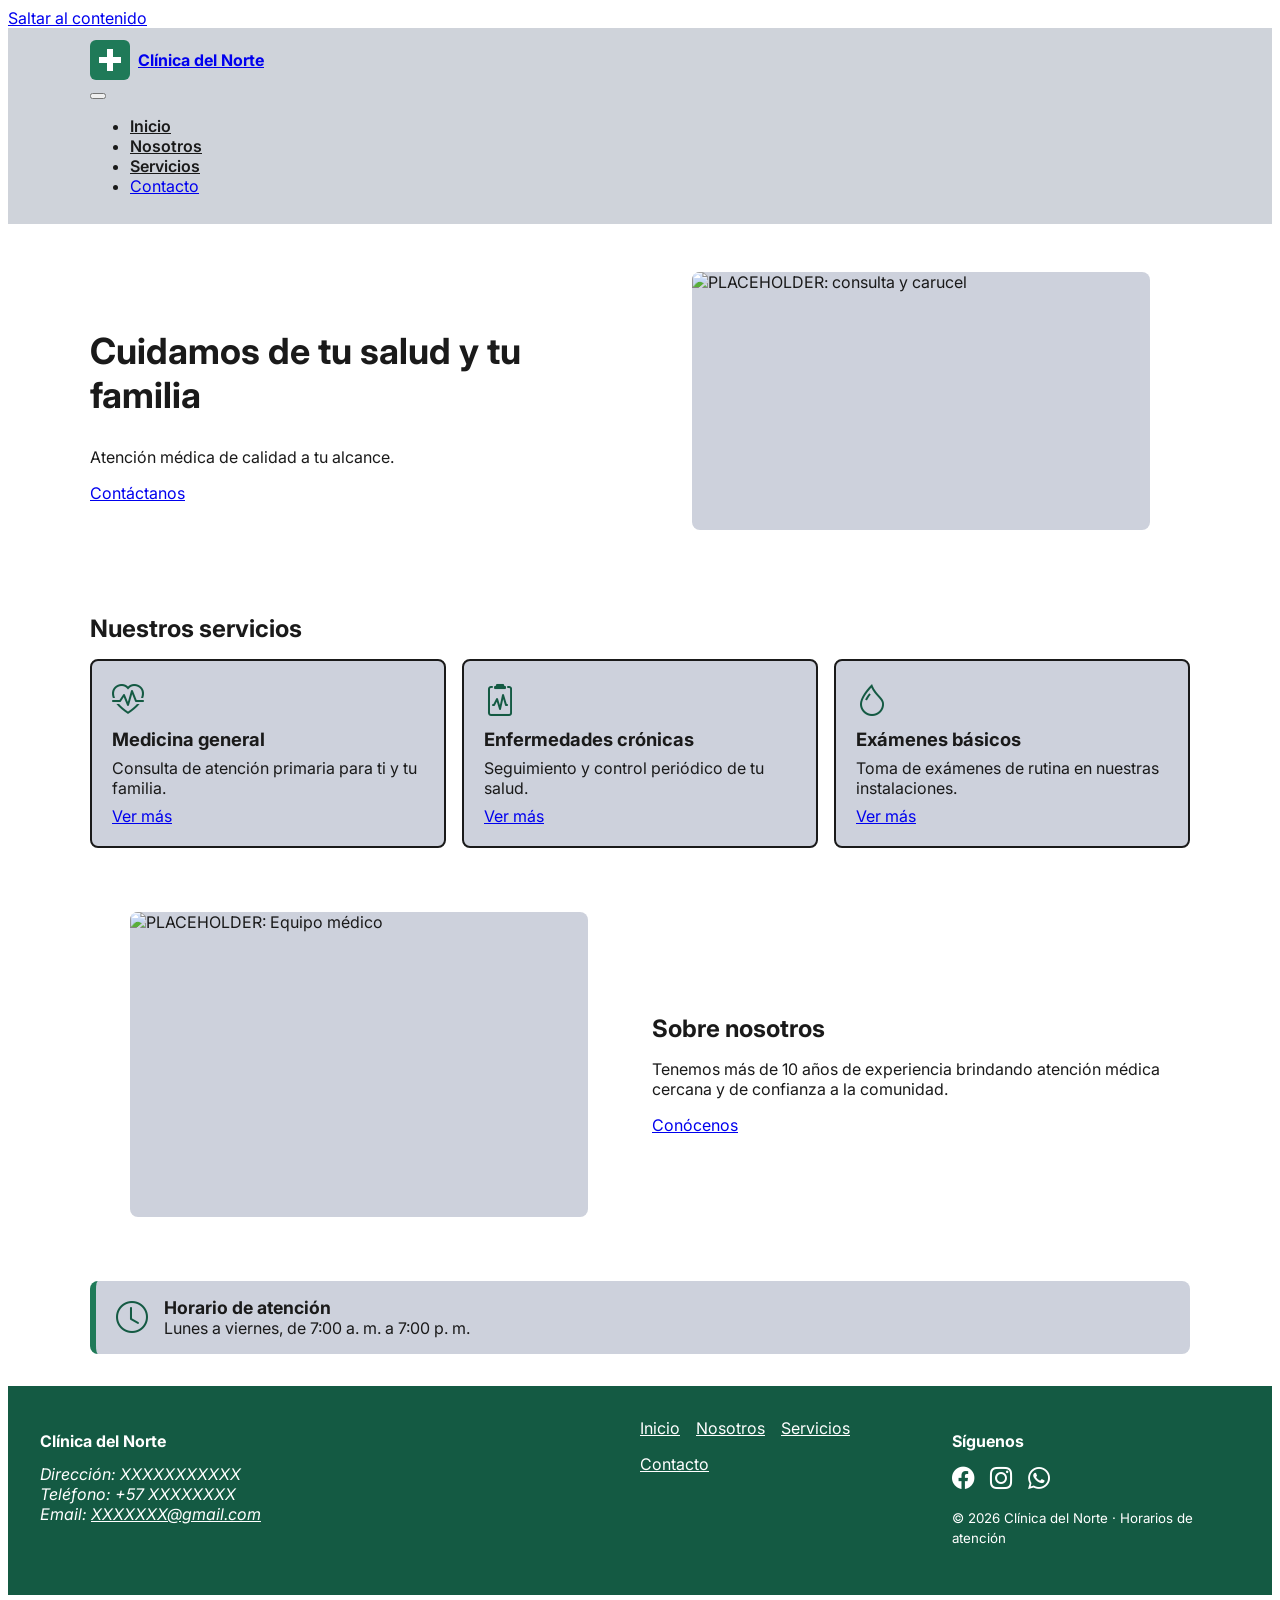
==== index.html @ a8b0112d "VERSION 0.1 (HTML y CSS BASICO)" ====
<!DOCTYPE html>
<html lang="es">
<head>
  <meta charset="UTF-8">
  <meta name="viewport" content="width=device-width, initial-scale=1.0">
  <title>Clínica del Norte | Inicio</title>
  <meta name="description" content="Clínica del Norte: atención médica general de calidad a tu alcance. Control de enfermedades crónicas, exámenes básicos y certificados médicos.">

  <!-- Bootstrap local (primero) -->
  <link rel="stylesheet" href="css/bootstrap.min.css">

  <!-- Recursos externos por CDN: iconos y tipografía -->
  <link rel="stylesheet" href="https://cdn.jsdelivr.net/npm/bootstrap-icons@1.11.3/font/bootstrap-icons.min.css">
  <link rel="preconnect" href="https://fonts.googleapis.com">
  <link rel="preconnect" href="https://fonts.gstatic.com" crossorigin>
  <link href="https://fonts.googleapis.com/css2?family=Inter:wght@400;600;700&display=swap" rel="stylesheet">

  <!-- Tus estilos (siempre al final) -->
  <link rel="stylesheet" href="css/styles.css">
</head>
<body>

  <a class="visually-hidden-focusable" href="#contenido">Saltar al contenido</a>

  <header class="site-header">
    <nav class="navbar navbar-expand-md" aria-label="Navegación principal">
      <a class="navbar-brand marca" href="index.html">
        <svg class="logo" width="40" height="40" viewBox="0 0 40 40" role="img" aria-label="Logo de Clínica del Norte">
          <rect width="40" height="40" rx="6" fill="#1f7a58"/>
          <path d="M17 9h6v8h8v6h-8v8h-6v-8H9v-6h8z" fill="#fff"/>
        </svg>
        <span>Clínica del Norte</span>
      </a>

      <button class="navbar-toggler" type="button"
              data-bs-toggle="collapse" data-bs-target="#menu"
              aria-controls="menu" aria-expanded="false" aria-label="Abrir menú">
        <span class="navbar-toggler-icon"></span>
      </button>

      <div class="collapse navbar-collapse" id="menu">
        <ul class="navbar-nav ms-auto">
          <li class="nav-item"><a class="nav-link active" aria-current="page" href="index.html">Inicio</a></li>
          <li class="nav-item"><a class="nav-link" href="nosotros.html">Nosotros</a></li>
          <li class="nav-item"><a class="nav-link" href="servicios.html">Servicios</a></li>
          <li class="nav-item"><a class="btn btn-clinica" href="contacto.html">Contacto</a></li>
        </ul>
      </div>
    </nav>
  </header>

  <main id="contenido">

    <!-- HERO -->
    <section class="hero" aria-labelledby="titulo-hero">
      <div class="hero-texto">
        <h1 id="titulo-hero">Cuidamos de tu salud y tu familia</h1>
        <p>Atención médica de calidad a tu alcance.</p>
        <a class="btn btn-clinica" href="contacto.html">Contáctanos</a>
      </div>
      <figure class="hero-imagen">
        <img src="img/hero.jpg" alt="PLACEHOLDER: consulta y carucel" width="800" height="450">
      </figure>
    </section>

    <!-- SERVICIOS DESTACADOS -->
    <section class="servicios" aria-labelledby="titulo-servicios">
      <h2 id="titulo-servicios">Nuestros servicios</h2>
      <div class="servicios-lista">
        <article class="tarjeta">
          <i class="bi bi-heart-pulse" aria-hidden="true"></i>
          <h3>Medicina general</h3>
          <p>Consulta de atención primaria para ti y tu familia.</p>
          <a class="btn btn-clinica" href="detalle-servicio.html">Ver más</a>
        </article>

        <article class="tarjeta">
          <i class="bi bi-clipboard2-pulse" aria-hidden="true"></i>
          <h3>Enfermedades crónicas</h3>
          <p>Seguimiento y control periódico de tu salud.</p>
          <a class="btn btn-clinica" href="detalle-servicio.html">Ver más</a>
        </article>

        <article class="tarjeta">
          <i class="bi bi-droplet" aria-hidden="true"></i>
          <h3>Exámenes básicos</h3>
          <p>Toma de exámenes de rutina en nuestras instalaciones.</p>
          <a class="btn btn-clinica" href="detalle-servicio.html">Ver más</a>
        </article>
      </div>
    </section>

    <!-- SOBRE NOSOTROS -->
    <section class="sobre-nosotros" aria-labelledby="titulo-sobre">
      <figure>
        <img src="img/equipo.jpg" alt=" PLACEHOLDER: Equipo médico" width="600" height="400" loading="lazy">
      </figure>
      <div class="sobre-texto">
        <h2 id="titulo-sobre">Sobre nosotros</h2>
        <p>Tenemos más de 10 años de experiencia brindando atención médica cercana y de confianza a la comunidad.</p>
        <a class="btn btn-clinica" href="nosotros.html">Conócenos</a>
      </div>
    </section>

    <!-- CONTENIDO COMPLEMENTARIO -->
    <aside class="horario" aria-labelledby="titulo-horario">
      <i class="bi bi-clock" aria-hidden="true"></i>
      <div>
        <h2 id="titulo-horario">Horario de atención</h2>
        <p>Lunes a viernes, de 7:00 a. m. a 7:00 p. m.</p>
      </div>
    </aside>

  </main>

  <footer class="site-footer">
    <section aria-labelledby="pie-clinica">
      <h2 id="pie-clinica">Clínica del Norte</h2>
      <address>
        Dirección: XXXXXXXXXXX<br>
        Teléfono: +57 XXXXXXXX<br>
        Email: <a href="mailto:XXXXXXX@gmail.com">XXXXXXX@gmail.com</a>
      </address>
    </section>

    <nav aria-label="Enlaces del pie de página">
      <ul class="pie-enlaces">
        <li><a href="index.html">Inicio</a></li>
        <li><a href="nosotros.html">Nosotros</a></li>
        <li><a href="servicios.html">Servicios</a></li>
        <li><a href="contacto.html">Contacto</a></li>
      </ul>
    </nav>

    <section aria-labelledby="pie-redes">
      <h2 id="pie-redes">Síguenos</h2>
      <ul class="pie-redes">
        <li><a href="#" aria-label="Facebook"><i class="bi bi-facebook" aria-hidden="true"></i></a></li>
        <li><a href="#" aria-label="Instagram"><i class="bi bi-instagram" aria-hidden="true"></i></a></li>
        <li><a href="#" aria-label="WhatsApp"><i class="bi bi-whatsapp" aria-hidden="true"></i></a></li>
      </ul>
      <p><small>&copy; 2026 Clínica del Norte · Horarios de atención</small></p>
    </section>
  </footer>

  <script src="js/bootstrap.bundle.min.js"></script>
</body>
</html>
---- css/styles.css ----
/* ---------- Variables ---------- */
:root {
  --verde: #1f7a58;
  --verde-hover: #165f44;
  --verde-oscuro: #145a43;
  --gris-header: #cfd3da;
  --gris-tarjeta: #cdd1dc;
  --texto: #1a1a1a;
}

/* ---------- Base y macro-estructura (Grid) ---------- */
body {
  display: grid;
  grid-template-rows: auto 1fr auto;   /* header | main | footer */
  min-height: 100vh;
  font-family: 'Inter', system-ui, sans-serif;
  color: var(--texto);
}

main {
  display: grid;
  gap: 2.5rem;
  width: 100%;
  max-width: 1100px;
  margin-inline: auto;
  padding: 1.5rem 1rem;
}

img { max-width: 100%; height: auto; display: block; }

/* ---------- Botón (base de Bootstrap con colores propios) ---------- */
.btn-clinica {
  --bs-btn-color: #fff;
  --bs-btn-bg: var(--verde);
  --bs-btn-border-color: var(--verde);
  --bs-btn-hover-color: #fff;
  --bs-btn-hover-bg: var(--verde-hover);
  --bs-btn-hover-border-color: var(--verde-hover);
  --bs-btn-active-bg: var(--verde-hover);
  --bs-btn-active-border-color: var(--verde-hover);
}

/* ---------- Header y menú ---------- */
.site-header { background: var(--gris-header); }

.site-header .navbar {
  max-width: 1100px;
  margin-inline: auto;
  padding: 0.75rem 1rem;
}

.marca { display: flex; align-items: center; gap: 0.5rem; font-weight: 700; }
.site-header .nav-link { color: var(--texto); font-weight: 600; }
.site-header .nav-link.active { text-decoration: underline; }

/* ---------- Hero ---------- */
.hero { display: grid; gap: 1.5rem; align-items: center; }
.hero-imagen { order: -1; }                 /* en móvil la imagen va arriba */
.hero-imagen img {
  width: 100%;
  aspect-ratio: 16 / 9;
  object-fit: cover;
  border-radius: 0.5rem;
  background: var(--gris-tarjeta);
}
.hero h1 { font-size: 1.75rem; font-weight: 700; }

/* ---------- Servicios ---------- */
.servicios h2,
.sobre-nosotros h2 { font-size: 1.5rem; font-weight: 700; margin-bottom: 1rem; }

.servicios-lista {
  display: grid;
  grid-template-columns: 1fr;               /* móvil: 1 columna */
  gap: 1rem;
}

.tarjeta {                                  /* Flexbox dentro de la tarjeta */
  display: flex;
  flex-direction: column;
  gap: 0.5rem;
  padding: 1.25rem;
  background: var(--gris-tarjeta);
  border: 2px solid var(--texto);
  border-radius: 0.5rem;
}
.tarjeta .bi { font-size: 2rem; color: var(--verde-oscuro); }
.tarjeta h3 { font-size: 1.15rem; font-weight: 700; margin: 0; }
.tarjeta p { margin: 0; }
.tarjeta .btn { align-self: flex-start; margin-top: auto; }

/* ---------- Sobre nosotros ---------- */
.sobre-nosotros { display: grid; gap: 1.5rem; align-items: center; }
.sobre-nosotros img {
  width: 100%;
  aspect-ratio: 3 / 2;
  object-fit: cover;
  border-radius: 0.5rem;
  background: var(--gris-tarjeta);
}

/* ---------- Horario (aside) ---------- */
.horario {
  display: flex;                            /* Flexbox */
  align-items: center;
  gap: 1rem;
  padding: 1rem 1.25rem;
  background: var(--gris-tarjeta);
  border-left: 6px solid var(--verde);
  border-radius: 0.5rem;
}
.horario .bi { font-size: 2rem; color: var(--verde-oscuro); }
.horario h2 { font-size: 1.1rem; font-weight: 700; margin: 0; }
.horario p { margin: 0; }

/* ---------- Footer ---------- */
.site-footer {
  display: grid;
  grid-template-columns: 1fr;
  gap: 1.5rem;
  padding: 1.5rem 1rem;
  background: var(--verde-oscuro);
  color: #fff;
}
.site-footer h2 { font-size: 1rem; font-weight: 700; }
.site-footer address { margin: 0; }
.site-footer a { color: #fff; }
.pie-enlaces,
.pie-redes { display: flex; flex-wrap: wrap; gap: 1rem; list-style: none; padding: 0; margin: 0; }
.pie-redes .bi { font-size: 1.4rem; }

/* ---------- TABLET (desde 768px) ---------- */
@media (min-width: 768px) {
  main { padding: 2rem; gap: 3rem; }
  .hero h1 { font-size: 2.25rem; }
  .servicios-lista { grid-template-columns: repeat(2, 1fr); }
  .sobre-nosotros { grid-template-columns: 1fr 1fr; }
  .site-footer { grid-template-columns: 1fr 1fr; padding: 2rem; }
}

/* ---------- ESCRITORIO (desde 1024px) ---------- */
@media (min-width: 1024px) {
  .hero { grid-template-columns: 1fr 1fr; }
  .hero-imagen { order: 0; }                /* en escritorio la imagen va a la derecha */
  .servicios-lista { grid-template-columns: repeat(3, 1fr); }
  .site-footer { grid-template-columns: 2fr 1fr 1fr; }
}
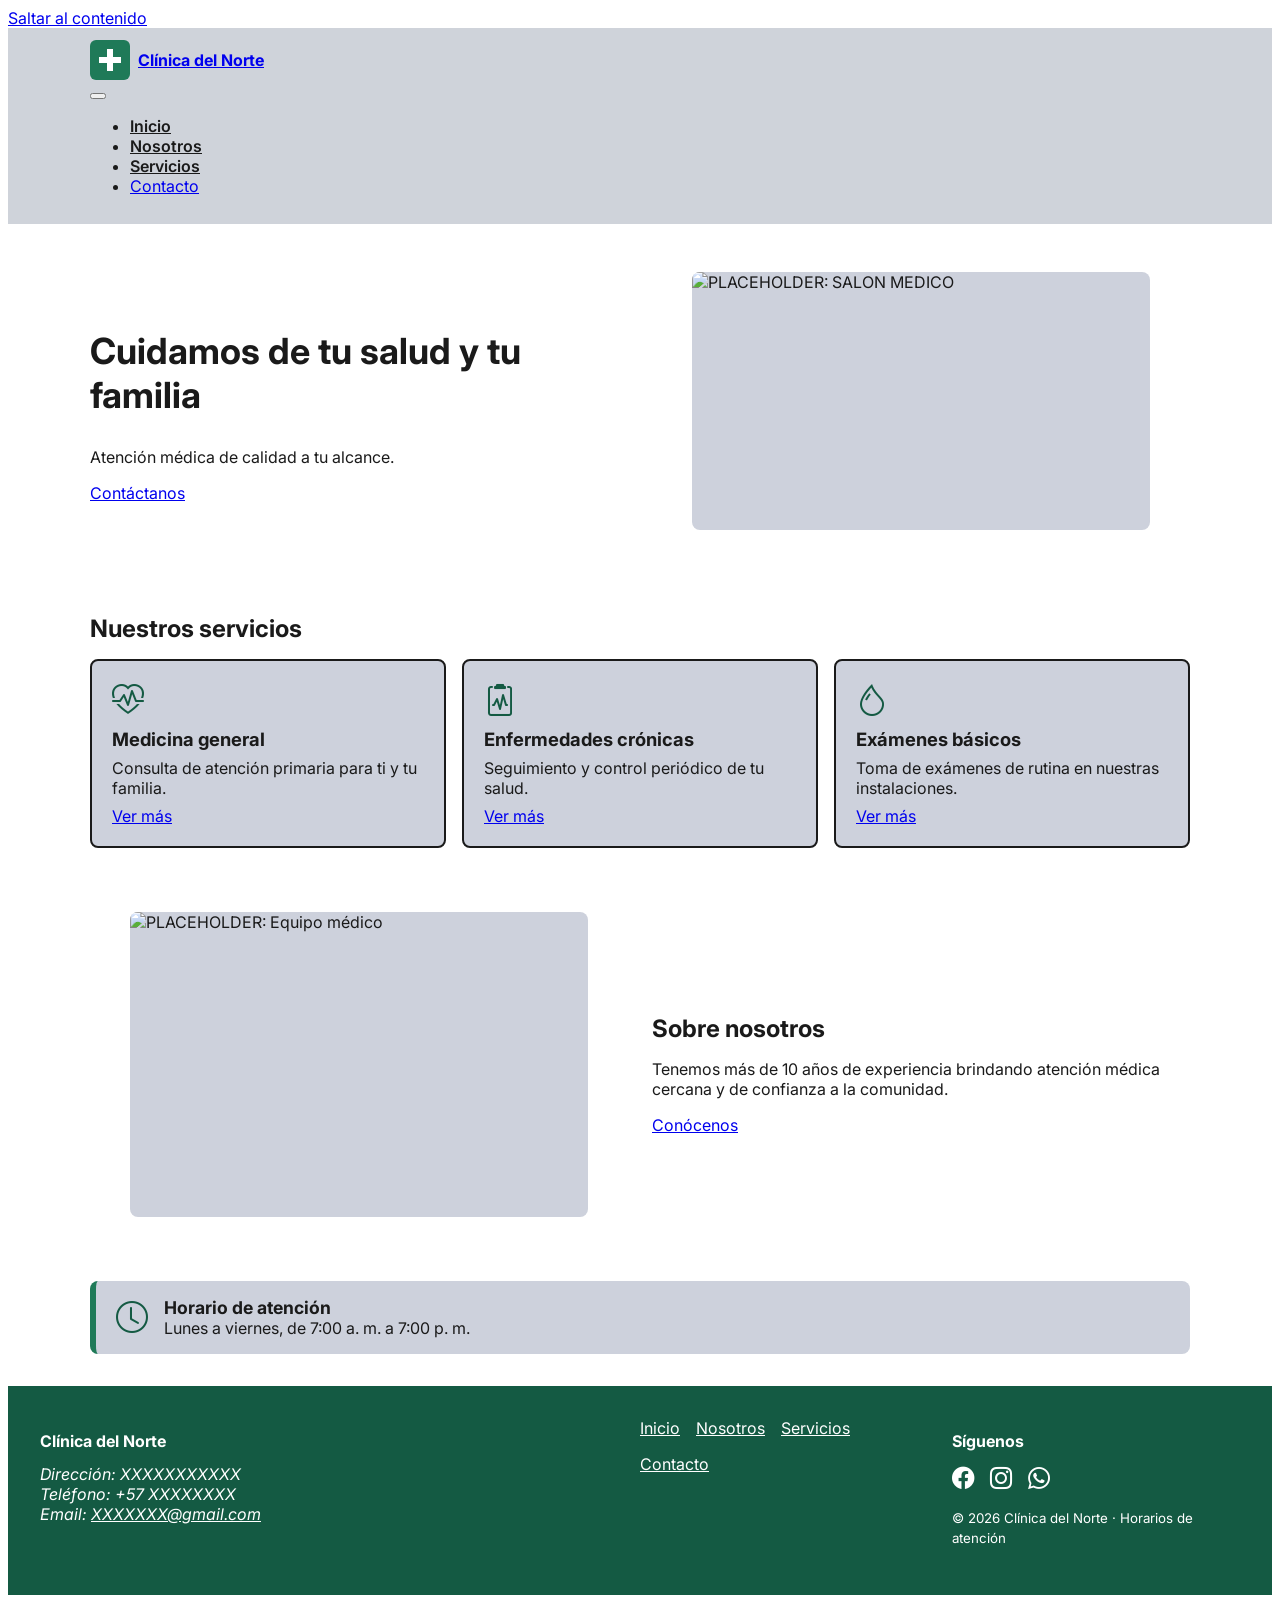
==== commit e710b84f: "CARGA DE SERVICIOS CON FETCH ASYNC/AWAIT DESDE JSON CON LOADER, MANEJO DE ERRORES Y FILTROS, ETC." ====
--- a/index.html
+++ b/index.html
@@ -6,16 +6,16 @@
   <title>Clínica del Norte | Inicio</title>
   <meta name="description" content="Clínica del Norte: atención médica general de calidad a tu alcance. Control de enfermedades crónicas, exámenes básicos y certificados médicos.">
 
-  <!-- Bootstrap local (primero) -->
+  <!--BOOTSTRAP-->
   <link rel="stylesheet" href="css/bootstrap.min.css">
 
-  <!-- Recursos externos por CDN: iconos y tipografía -->
+  <!--IMAGENES Y ICONOS-->
+  <link rel="icon" href="img/favicon.svg" type="image/svg+xml">
   <link rel="stylesheet" href="https://cdn.jsdelivr.net/npm/bootstrap-icons@1.11.3/font/bootstrap-icons.min.css">
   <link rel="preconnect" href="https://fonts.googleapis.com">
   <link rel="preconnect" href="https://fonts.gstatic.com" crossorigin>
   <link href="https://fonts.googleapis.com/css2?family=Inter:wght@400;600;700&display=swap" rel="stylesheet">
 
-  <!-- Tus estilos (siempre al final) -->
   <link rel="stylesheet" href="css/styles.css">
 </head>
 <body>
@@ -48,10 +48,9 @@
       </div>
     </nav>
   </header>
-
   <main id="contenido">
 
-    <!-- HERO -->
+    <!-- HERO-->
     <section class="hero" aria-labelledby="titulo-hero">
       <div class="hero-texto">
         <h1 id="titulo-hero">Cuidamos de tu salud y tu familia</h1>
@@ -59,11 +58,11 @@
         <a class="btn btn-clinica" href="contacto.html">Contáctanos</a>
       </div>
       <figure class="hero-imagen">
-        <img src="img/hero.jpg" alt="PLACEHOLDER: consulta y carucel" width="800" height="450">
+        <img src="img/hero.jpg" alt="PLACEHOLDER: SALON MEDICO" width="800" height="450">
       </figure>
     </section>
 
-    <!-- SERVICIOS DESTACADOS -->
+    <!-- SERVICIOS DESTACADOS-->
     <section class="servicios" aria-labelledby="titulo-servicios">
       <h2 id="titulo-servicios">Nuestros servicios</h2>
       <div class="servicios-lista">
@@ -71,26 +70,26 @@
           <i class="bi bi-heart-pulse" aria-hidden="true"></i>
           <h3>Medicina general</h3>
           <p>Consulta de atención primaria para ti y tu familia.</p>
-          <a class="btn btn-clinica" href="detalle-servicio.html">Ver más</a>
+          <a class="btn btn-clinica" href="detalle_servicio.html">Ver más</a>
         </article>
 
         <article class="tarjeta">
           <i class="bi bi-clipboard2-pulse" aria-hidden="true"></i>
           <h3>Enfermedades crónicas</h3>
           <p>Seguimiento y control periódico de tu salud.</p>
-          <a class="btn btn-clinica" href="detalle-servicio.html">Ver más</a>
+          <a class="btn btn-clinica" href="detalle_servicio.html">Ver más</a>
         </article>
 
         <article class="tarjeta">
           <i class="bi bi-droplet" aria-hidden="true"></i>
           <h3>Exámenes básicos</h3>
           <p>Toma de exámenes de rutina en nuestras instalaciones.</p>
-          <a class="btn btn-clinica" href="detalle-servicio.html">Ver más</a>
+          <a class="btn btn-clinica" href="detalle_servicio.html">Ver más</a>
         </article>
       </div>
     </section>
 
-    <!-- SOBRE NOSOTROS -->
+    <!--SOBRE NOSOTROS-->
     <section class="sobre-nosotros" aria-labelledby="titulo-sobre">
       <figure>
         <img src="img/equipo.jpg" alt=" PLACEHOLDER: Equipo médico" width="600" height="400" loading="lazy">
@@ -102,7 +101,7 @@
       </div>
     </section>
 
-    <!-- CONTENIDO COMPLEMENTARIO -->
+    <!--C.COMPLEMENTOS-->
     <aside class="horario" aria-labelledby="titulo-horario">
       <i class="bi bi-clock" aria-hidden="true"></i>
       <div>
--- a/css/styles.css
+++ b/css/styles.css
@@ -1,4 +1,4 @@
-/* ---------- Variables ---------- */
+/*VARIABLES*/
 :root {
   --verde: #1f7a58;
   --verde-hover: #165f44;
@@ -8,7 +8,7 @@
   --texto: #1a1a1a;
 }
 
-/* ---------- Base y macro-estructura (Grid) ---------- */
+/* GRID */
 body {
   display: grid;
   grid-template-rows: auto 1fr auto;   /* header | main | footer */
@@ -28,7 +28,7 @@
 
 img { max-width: 100%; height: auto; display: block; }
 
-/* ---------- Botón (base de Bootstrap con colores propios) ---------- */
+/*BOTON*/
 .btn-clinica {
   --bs-btn-color: #fff;
   --bs-btn-bg: var(--verde);
@@ -40,7 +40,7 @@
   --bs-btn-active-border-color: var(--verde-hover);
 }
 
-/* ---------- Header y menú ---------- */
+/* HEADER Y MENU */
 .site-header { background: var(--gris-header); }
 
 .site-header .navbar {
@@ -53,7 +53,7 @@
 .site-header .nav-link { color: var(--texto); font-weight: 600; }
 .site-header .nav-link.active { text-decoration: underline; }
 
-/* ---------- Hero ---------- */
+/* HERO */
 .hero { display: grid; gap: 1.5rem; align-items: center; }
 .hero-imagen { order: -1; }                 /* en móvil la imagen va arriba */
 .hero-imagen img {
@@ -65,7 +65,7 @@
 }
 .hero h1 { font-size: 1.75rem; font-weight: 700; }
 
-/* ---------- Servicios ---------- */
+/* SERVICIOS */
 .servicios h2,
 .sobre-nosotros h2 { font-size: 1.5rem; font-weight: 700; margin-bottom: 1rem; }
 
@@ -75,7 +75,7 @@
   gap: 1rem;
 }
 
-.tarjeta {                                  /* Flexbox dentro de la tarjeta */
+.tarjeta {                              
   display: flex;
   flex-direction: column;
   gap: 0.5rem;
@@ -89,7 +89,7 @@
 .tarjeta p { margin: 0; }
 .tarjeta .btn { align-self: flex-start; margin-top: auto; }
 
-/* ---------- Sobre nosotros ---------- */
+/* SOBRE NOSOTROS PAGINA */
 .sobre-nosotros { display: grid; gap: 1.5rem; align-items: center; }
 .sobre-nosotros img {
   width: 100%;
@@ -99,9 +99,9 @@
   background: var(--gris-tarjeta);
 }
 
-/* ---------- Horario (aside) ---------- */
+/* HORARIO */
 .horario {
-  display: flex;                            /* Flexbox */
+  display: flex;                            
   align-items: center;
   gap: 1rem;
   padding: 1rem 1.25rem;
@@ -113,7 +113,7 @@
 .horario h2 { font-size: 1.1rem; font-weight: 700; margin: 0; }
 .horario p { margin: 0; }
 
-/* ---------- Footer ---------- */
+/* FOOTER */
 .site-footer {
   display: grid;
   grid-template-columns: 1fr;
@@ -129,7 +129,7 @@
 .pie-redes { display: flex; flex-wrap: wrap; gap: 1rem; list-style: none; padding: 0; margin: 0; }
 .pie-redes .bi { font-size: 1.4rem; }
 
-/* ---------- TABLET (desde 768px) ---------- */
+/*TABLETS*/
 @media (min-width: 768px) {
   main { padding: 2rem; gap: 3rem; }
   .hero h1 { font-size: 2.25rem; }
@@ -138,10 +138,288 @@
   .site-footer { grid-template-columns: 1fr 1fr; padding: 2rem; }
 }
 
-/* ---------- ESCRITORIO (desde 1024px) ---------- */
+/*ESCRITORIOS*/
 @media (min-width: 1024px) {
   .hero { grid-template-columns: 1fr 1fr; }
   .hero-imagen { order: 0; }                /* en escritorio la imagen va a la derecha */
   .servicios-lista { grid-template-columns: repeat(3, 1fr); }
   .site-footer { grid-template-columns: 2fr 1fr 1fr; }
+}
+
+/* NOSOTROS PAGINA */
+.titulo-pagina { font-size: 1.75rem; font-weight: 700; }
+
+/* Historia (Grid) */
+.historia { display: grid; gap: 1.5rem; align-items: center; }
+.historia img {
+  width: 100%;
+  aspect-ratio: 3 / 2;
+  object-fit: cover;
+  border-radius: 0.5rem;
+  background: var(--gris-tarjeta);
+}
+.historia h2,
+.equipo h2 { font-size: 1.5rem; font-weight: 700; margin-bottom: 1rem; }
+
+/* Misión, visión y valores (Grid) */
+.valores { display: grid; grid-template-columns: 1fr; gap: 1rem; }
+.valores article {
+  padding: 1.25rem;
+  background: var(--gris-tarjeta);
+  border-left: 6px solid var(--verde);
+  border-radius: 0.5rem;
+}
+.valores h2 { font-size: 1.15rem; font-weight: 700; margin-bottom: 0.5rem; }
+.valores .bi { color: var(--verde-oscuro); }
+.valores p { margin: 0; }
+
+/* EQUIPO DOCTORES */
+.equipo-lista { display: grid; grid-template-columns: 1fr; gap: 1rem; }
+.medico {
+  display: flex;
+  align-items: flex-start;
+  gap: 1rem;
+  padding: 1rem;
+  background: var(--gris-tarjeta);
+  border: 2px solid var(--texto);
+  border-radius: 0.5rem;
+}
+.medico img {
+  flex-shrink: 0;
+  width: 96px;
+  height: 128px;
+  object-fit: cover;
+  border-radius: 0.25rem;
+  background: #fff;
+}
+.medico h3 { font-size: 1.05rem; font-weight: 700; margin: 0 0 0.25rem; }
+.medico p { margin: 0; }
+
+/* TABLET*/
+@media (min-width: 768px) {
+  .titulo-pagina { font-size: 2.25rem; }
+  .historia { grid-template-columns: 1fr 1fr; }
+  .valores { grid-template-columns: repeat(3, 1fr); }
+  .equipo-lista { grid-template-columns: repeat(2, 1fr); }
+}
+
+/* ESCRITORIO*/
+@media (min-width: 1024px) {
+  .equipo-lista { grid-template-columns: repeat(3, 1fr); }
+}
+
+/* P.SERVICIOS */
+
+/* C.SERVICIOS */
+.catalogo {
+  display: grid;
+  grid-template-columns: 1fr;               /* TELF: 1 columna */
+  gap: 1rem;
+}
+
+/* SE AGREGA IMAGEN AQUI RECORDAR */
+.tarjeta-servicio figure { margin: 0; }
+.tarjeta-servicio img {
+  width: 100%;
+  aspect-ratio: 16 / 9;
+  object-fit: cover;
+  border-radius: 0.25rem;
+  background: #fff;
+}
+.tarjeta-servicio h2 { font-size: 1.15rem; font-weight: 700; margin: 0; }
+
+/*TABLET*/
+@media (min-width: 768px) {
+  .catalogo { grid-template-columns: repeat(2, 1fr); }
+}
+
+/* ESCRITORIO*/
+@media (min-width: 1024px) {
+  .catalogo {
+    gap: 1.5rem;
+    max-width: 900px;                       
+    margin-inline: auto;
+  }
+  .titulo-pagina { text-align: center; }
+}
+
+/* P.CONTACTO */
+
+/* GRID (DISTRIBUCION PRINCIPAL) */
+.contacto {
+  display: grid;
+  grid-template-columns: 1fr;               /* TEL: FORMULARIO*/
+  gap: 1.5rem;
+}
+
+/* FORMULARIO */
+.formulario {
+  padding: 1.25rem;
+  background: #fff;
+  border: 2px solid var(--texto);
+  border-radius: 0.5rem;
+}
+.nota-form { font-size: 0.875rem; margin-bottom: 1rem; }
+
+.formulario form { display: grid; gap: 1rem; }   /* Grid entre campos */
+
+.campo { display: flex; flex-direction: column; gap: 0.25rem; }   /* Flexbox por campo */
+.campo label { font-weight: 600; }
+.campo input,
+.campo textarea {
+  padding: 0.6rem 0.75rem;
+  font: inherit;
+  border: 2px solid var(--texto);
+  border-radius: 0.25rem;
+  background: #fff;
+}
+.campo textarea { resize: vertical; }
+.campo input:focus,
+.campo textarea:focus {
+  outline: 3px solid var(--verde);
+  outline-offset: 1px;
+}
+/* ERRORES EN LOS CAMPOS */
+.campo input:user-invalid,
+.campo textarea:user-invalid { border-color: #b3261e; }
+
+.acciones-form { display: flex; flex-wrap: wrap; gap: 0.75rem; }   /* Flexbox */
+
+.info-contacto { display: grid; gap: 1rem; align-content: start; }
+.info-contacto img {
+  width: 100%;
+  aspect-ratio: 3 / 2;
+  object-fit: cover;
+  border-radius: 0.5rem;
+  background: var(--gris-tarjeta);
+}
+.datos {
+  padding: 1.25rem;
+  background: var(--gris-tarjeta);
+  border-left: 6px solid var(--verde);
+  border-radius: 0.5rem;
+}
+.datos h2 { font-size: 1.15rem; font-weight: 700; margin-bottom: 0.75rem; }
+.datos ul { list-style: none; padding: 0; margin: 0; display: grid; gap: 0.6rem; }
+.datos li { display: flex; align-items: flex-start; gap: 0.6rem; }   /* Flexbox */
+.datos .bi { color: var(--verde-oscuro); font-size: 1.2rem; }
+
+@media (min-width: 768px) {
+  .contacto { grid-template-columns: 1fr 1fr; align-items: start; }
+}
+
+@media (min-width: 1024px) {
+  .contacto { gap: 2.5rem; }
+  .formulario { padding: 1.75rem; }
+}
+
+.detalle { display: grid; gap: 1.5rem; align-items: start; }
+.detalle figure { margin: 0; }
+.detalle img {
+  width: 100%;
+  aspect-ratio: 4 / 3;
+  object-fit: cover;
+  border-radius: 0.5rem;
+  background: var(--gris-tarjeta);
+}
+.detalle-texto h1 { font-size: 1.75rem; font-weight: 700; margin-bottom: 0.75rem; }
+
+.ficha {
+  display: flex;
+  flex-wrap: wrap;
+  gap: 0.5rem 1.5rem;
+  list-style: none;
+  padding: 0;
+  margin: 0 0 1rem;
+  font-weight: 600;
+}
+.ficha li { display: flex; align-items: center; gap: 0.4rem; }
+.ficha .bi { color: var(--verde-oscuro); }
+
+.relacionados h2 { font-size: 1.5rem; font-weight: 700; margin-bottom: 1rem; }
+.relacionados-lista { display: grid; grid-template-columns: 1fr; gap: 1rem; }
+.relacionado {
+  display: flex;
+  align-items: center;
+  gap: 1rem;
+  padding: 1rem;
+  background: var(--gris-tarjeta);
+  border: 2px solid var(--texto);
+  border-radius: 0.5rem;
+}
+.relacionado img {
+  flex-shrink: 0;
+  width: 80px;
+  height: 80px;
+  object-fit: cover;
+  border-radius: 0.25rem;
+  background: #fff;
+}
+.relacionado h3 { font-size: 1rem; font-weight: 700; margin: 0 0 0.5rem; }
+
+@media (min-width: 768px) {
+  .detalle { grid-template-columns: 1fr 1fr; }
+  .detalle-texto h1 { font-size: 2.25rem; }
+  .relacionados-lista { grid-template-columns: repeat(2, 1fr); }
+}
+
+@media (min-width: 1024px) {
+  .relacionados-lista { grid-template-columns: repeat(3, 1fr); }
+}
+
+.estado {
+  grid-column: 1 / -1;         
+  display: flex;
+  align-items: center;
+  flex-wrap: wrap;
+  gap: 0.75rem;
+  padding: 1rem;
+}
+.estado p { margin: 0; }
+
+.barra-filtros { display: grid; grid-template-columns: 1fr; gap: 1rem; }
+.campo select {
+  padding: 0.6rem 0.75rem;
+  font: inherit;
+  border: 2px solid var(--texto);
+  border-radius: 0.25rem;
+  background: #fff;
+}
+.campo select:focus { outline: 3px solid var(--verde); outline-offset: 1px; }
+.contador { margin: 0; font-weight: 600; }
+
+.error-campo { min-height: 1.25rem; margin: 0; font-size: 0.875rem; font-weight: 600; color: #b3261e; }
+.campo-error input,
+.campo-error textarea { border-color: #b3261e; background: #fdecea; }
+.campo-ok input,
+.campo-ok textarea { border-color: var(--verde); }
+.contador-caracteres { align-self: flex-end; margin: 0; font-size: 0.8rem; color: #444; }
+
+.solicitudes-cabecera { display: flex; flex-wrap: wrap; align-items: center; justify-content: space-between; gap: 0.75rem; }
+.solicitudes h2 { font-size: 1.5rem; font-weight: 700; margin: 0; }
+.lista-solicitudes { list-style: none; padding: 0; margin: 1rem 0 0; display: grid; grid-template-columns: 1fr; gap: 1rem; }
+.solicitud {
+  display: flex;
+  flex-direction: column;
+  justify-content: space-between;
+  gap: 0.75rem;
+  padding: 1rem;
+  background: var(--gris-tarjeta);
+  border-left: 6px solid var(--verde);
+  border-radius: 0.5rem;
+}
+.solicitud h3 { font-size: 1.05rem; font-weight: 700; margin: 0 0 0.25rem; }
+.solicitud p { margin: 0 0 0.25rem; overflow-wrap: anywhere; }
+.solicitud-meta { font-size: 0.85rem; }
+.solicitud-acciones { display: flex; gap: 0.5rem; }
+.solicitud-vacia { grid-column: 1 / -1; padding: 1rem; background: var(--gris-tarjeta); border-radius: 0.5rem; }
+
+/* TABLET (desde 768px) */
+@media (min-width: 768px) {
+  .barra-filtros { grid-template-columns: 2fr 1fr; align-items: end; }
+  .lista-solicitudes { grid-template-columns: repeat(2, 1fr); }
+}
+
+@media (min-width: 1024px) {
+  .lista-solicitudes { grid-template-columns: repeat(3, 1fr); }
 }
